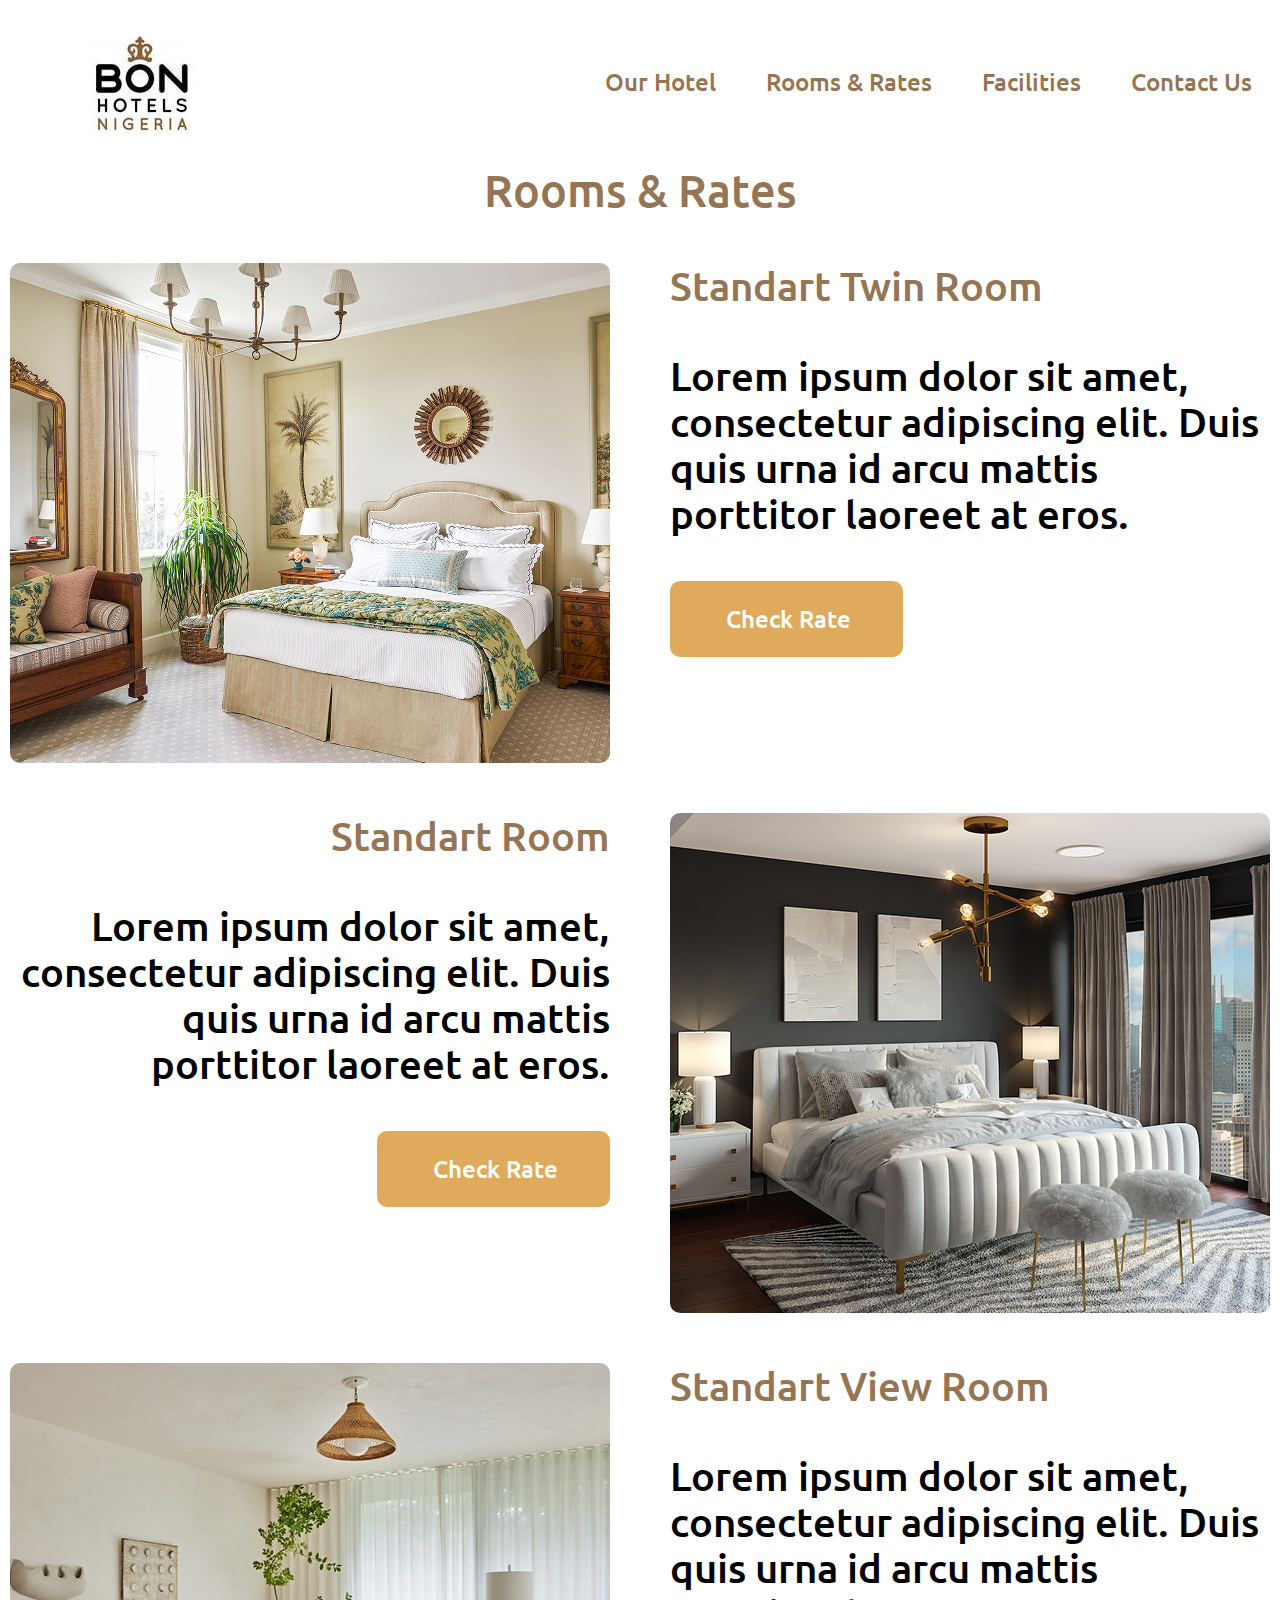
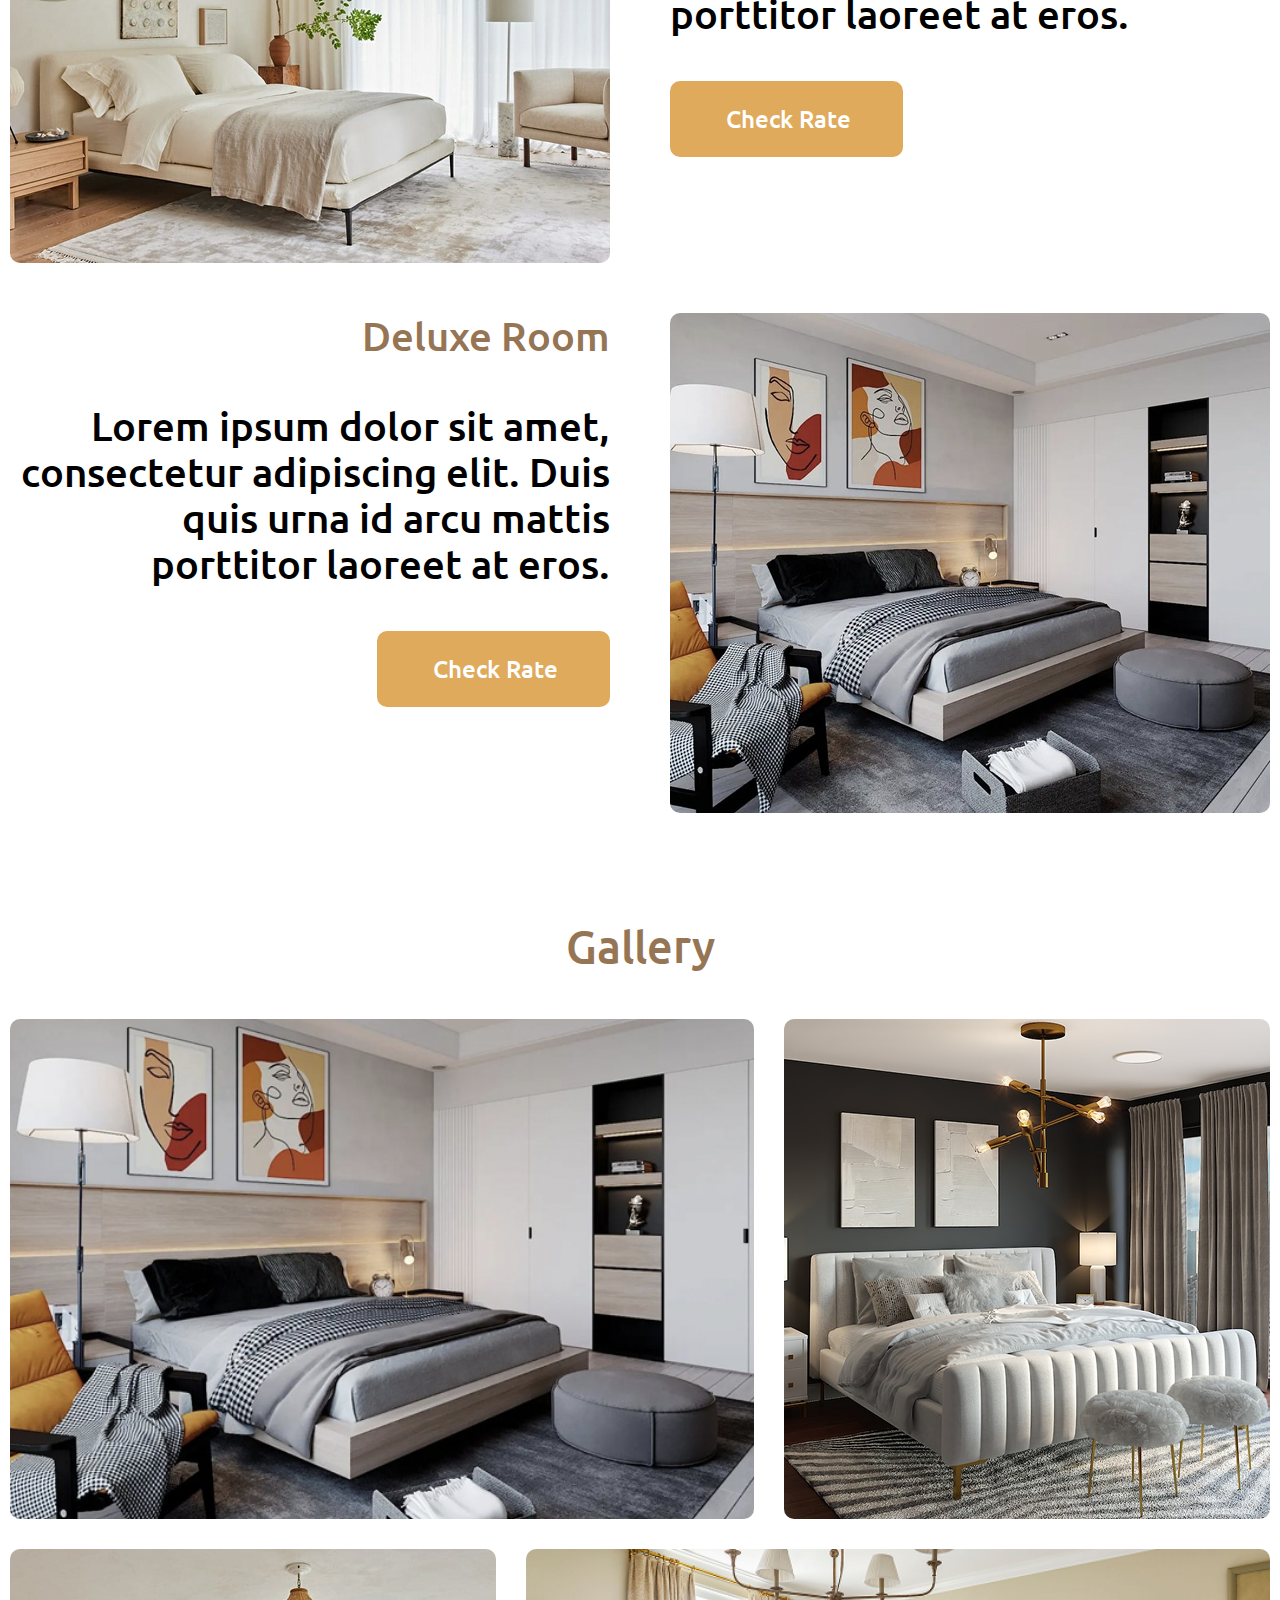
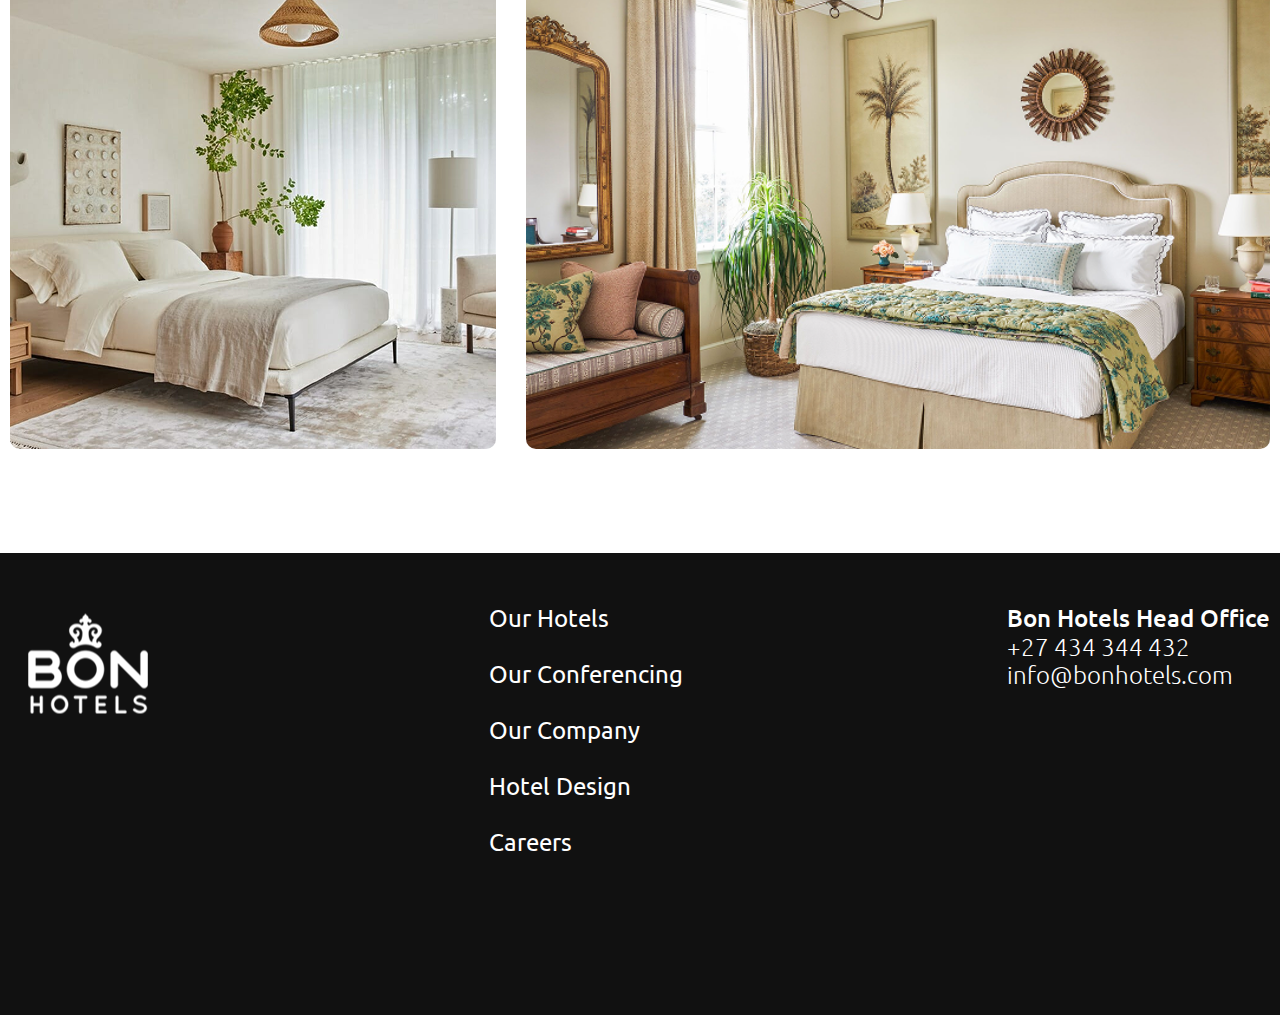
==== newspage.html @ f8b7d802 "Initial commit" ====
<!DOCTYPE html>
<html lang="en">
<head>
    <meta charset="UTF-8">
    <meta name="viewport" content="width=device-width, initial-scale=1.0">
    <link rel="stylesheet" href="style.css">
    <link rel="preconnect" href="https://fonts.googleapis.com">
    <link rel="preconnect" href="https://fonts.gstatic.com" crossorigin>
    <link href="https://fonts.googleapis.com/css2?family=Ubuntu:ital,wght@0,300;0,400;0,500;0,700;1,300;1,400;1,500;1,700&display=swap" rel="stylesheet">
    <title>Archive</title>
</head>
<body>
    <header class="header">
        <div class="container">
            <div class="header-flex">
            <img src="./assets/logo header.svg" alt="logo">
                <nav class="navigation">
                    <a href="index.html#first-section" class="nav-link">Our Hotel</a>
                    <a href="index.html#second-section" class="nav-link">Rooms & Rates</a>
                    <a href="index.html#third-section" class="nav-link">Facilities</a>
                    <a href="newspage.html" class="nav-link">Contact Us</a>
                </nav>
            </div>
        </div>
    </header>
    <main>
        <section class="news-firt-section">
            <div class="container">
                <h2 class="secondary-title">
                    Rooms & Rates
                </h2>
                <div class="news-list">
                    <div class="news-card">
                        <img src="./assets/n1.png" alt="img">
                        <div class="news-card-content">
                            <h3 class="card-title">Standart Twin Room</h3>
                            <p class="card-title">Lorem ipsum dolor sit amet, consectetur adipiscing elit. Duis quis urna id arcu mattis porttitor laoreet at eros.</p>
                            <a href="#" class="button button-small">Check Rate</a>
                        </div>
                    </div>
                    <div class="news-card">
                        <img src="./assets/n2.png" alt="img">
                        <div class="news-card-content">
                            <h3 class="card-title">Standart Room</h3>
                            <p class="card-title">Lorem ipsum dolor sit amet, consectetur adipiscing elit. Duis quis urna id arcu mattis porttitor laoreet at eros.</p>
                            <a href="#" class="button button-small">Check Rate</a>
                        </div>
                    </div>
                    <div class="news-card">
                        <img src="./assets/n3.png" alt="img">
                        <div class="news-card-content">
                            <h3 class="card-title">Standart View Room</h3>
                            <p class="card-title">Lorem ipsum dolor sit amet, consectetur adipiscing elit. Duis quis urna id arcu mattis porttitor laoreet at eros.</p>
                            <a href="#" class="button button-small">Check Rate</a>
                        </div>
                    </div>
                    <div class="news-card">
                        <img src="./assets/n4.png" alt="img">
                        <div class="news-card-content">
                            <h3 class="card-title">Deluxe Room</h3>
                            <p class="card-title">Lorem ipsum dolor sit amet, consectetur adipiscing elit. Duis quis urna id arcu mattis porttitor laoreet at eros.</p>
                            <a href="#" class="button button-small">Check Rate</a>
                        </div>
                    </div>
                </div>
            </div>
        </section>
        <section class="news-second-section">
            <div class="container">
                <h2 class="secondary-title">Gallery</h2>
                <div class="gallery-grid">
                    <img src="./assets/n4.png" alt="gallery img">
                    <img src="./assets/n2.png" alt="gallery img">
                    <img src="./assets/n3.png" alt="gallery img">
                    <img src="./assets/n1.png" alt="gallery img">
                </div>
            </div>
        </section>
    </main>
<footer>
    <div class="container">
         <div class="footer-container">
             <img src="./assets/logo footer.svg" alt="logo">
             <nav class="footer-navigation">
                 <a href="#" class="footer-nav-links">Our Hotels</a>
                 <a href="#" class="footer-nav-links">Our Conferencing</a>
                 <a href="#" class="footer-nav-links">Our Company</a>
                 <a href="#" class="footer-nav-links">Hotel Design</a>
                 <a href="#" class="footer-nav-links">Careers</a>
             </nav>
             <div class="footer-text">
                 <p>Bon Hotels Head Office</p>
                 <a href="tel:+27 434 344 432">+27 434 344 432</a>
                 <a href="mailto:info@bonhotels.com">info@bonhotels.com</a>
             </div>
         </div>
    </div>
 </footer>
</body>
</html>
---- style.css ----
* {
    margin: 0;
    padding: 0;
    box-sizing: border-box;
}
html {
    scroll-behavior: smooth;
}
h1 {
    font-family: 'ubuntu', sans-serif;
}
.container {
    max-width: 1340px;
    margin: 0 auto;
    padding: 0 10px;
}
.header-flex {
    display: flex;
    justify-content: space-between;
    align-items: center;
    padding: 18px;
    padding-bottom: 18px;
}
.nav-link {
    font-family: 'ubuntu', sans-serif; 
    font-style: normal;
    font-weight: 500;
    font-size: 24px;
    line-height: 28px;
    color: #957554;
    text-decoration: none;
}
.nav-link:hover {
    color:black
}
.navigation {
    display: flex;
    gap: 50px;
}
.first-section {
    background-image: url(./assets/background.png) ;
    height: 100vh;
    background-repeat: no-repeat;
    background-size: cover;
    margin-bottom: 80px;
}
.first-section-content {
    display: flex;
    flex-direction: column;
    justify-content: center;
    align-items: center;
    height: 100%;
    gap: 50px
}
.main-title {
    font-family: "ubuntu", sans-serif;
    font-weight: 700;
    font-size: 80px;
    line-height: 92px;
    color: white;
}
.description,
.footer-text p {
    font-family: "ubuntu", sans-serif;
    font-style: normal;
    font-weight: 500;
    font-size: 24px;
    line-height: 28px;
    color: white;
}
.button {
    font-family: "ubuntu", sans-serif;
    font-style: normal;
    font-weight: 500;
    font-size: 24px;
    line-height: 28px;
    color: white;
    text-decoration: none;
    background-color: #DFAA5B;
    padding: 25px 133px;
    border-radius: 10px;
}
.secondary-title {
    font-family: "ubuntu", sans-serif;
    font-weight: 500;
    font-size: 45px;
    line-height: 52px;
    color: #957554;
    text-align: center;
    margin-bottom: 47px;
}
.rooms-card {
   width: 630px; 
   height: 500px;
   border-radius: 10px;
   overflow: hidden;
   position: relative;
}
.rooms-card > img {
    width: 100%;
    height: 100%;
    object-fit: cover;
}
.cards-content {
    position: absolute;
    left: 0;
    bottom: 57px;
    display: flex;
    flex-direction: column;
    gap: 19px;
    align-items: center;
    width: 100%;
}
.card-title {
    font-family: "ubuntu", sans-serif;
    font-weight: 500;
    font-size: 40px;
    line-height: 46px;
    color: white;
}
.button.button-small {
    padding: 24px 52px 24px 56px;
}
.overlay {
    background: linear-gradient(180deg, rgba(255,255,255,0) 7.48%, #000 100%);
    position: absolute;
    top: 0;
    bottom: 0;
    left: 0;
    right: 0;
}
.rooms-gallery {
    display: flex;
    flex-wrap: wrap;
    gap: 60px;
}
.second-section {
    margin-bottom: 55px;
}
.Contact-us {
    display: flex;
    flex-direction: column;
    justify-content: center;
    align-items: center;
}
.third-section {
    margin-bottom: 122px;
}

/* footer */
footer {
    background: #111111;
    padding: 51px 0 159px;
}
.footer-container {
    display: flex;
    justify-content: space-between;
}
.footer-navigation {
    display: flex;
    flex-direction: column;
    gap: 28px
}
.footer-nav-links {
    font-family: 'ubuntu', sans-serif;
    font-weight: 400;
    font-size: 24px;
    line-height: 28px;
    color: #ffffff;
    text-decoration: none;
}
.footer-nav-links:hover,
.footer-text a:hover {
    color:#DFAA5B;
}
.footer-text a {
    display: block;
    font-weight: 300;
    text-decoration: none;
    font-family: 'ubuntu', sans-serif;
    font-size: 24px;
    line-height: 28px;
    color: #ffffff;
}
.footer-container img{
    width: 154px;
    height: 126px;
    object-fit: cover;
}
.news-card {
    display: grid;
    grid-template-rows: 500px;
    gap: 60px;
    grid-template-columns: 1fr 1fr;
    margin-bottom: 50px;
}
.news-card img {
    width: 100%;
    height: 100%;
    object-fit: cover;
    border-radius: 10px;
}
.news-card-content {
    display: flex;
    flex-direction: column;
    justify-content: flex-start;
    align-items: baseline;
    gap: 44px;
}
.news-card-content h3 {
    color: #957554;
}
.news-card-content p {
    color: #000;
}
.news-card:nth-child(2n) img {
    order: 1;
}
.news-card:nth-child(2n) .news-card-content {
    align-items: end;
}
.news-card:nth-child(2n) .news-card-content {
    text-align: right;
}
.news-card:last-child {
    margin-bottom: 107px;
}
.gallery-grid {
    display: grid;
    grid-template-columns: repeat(5, 1fr);
    grid-template-rows: repeat(2, 500px);
    gap: 30px;
    margin-bottom: 104px;
}
.gallery-grid img {
    width: 100%;
    height: 100%;
    object-fit: cover;
    border-radius: 10px;
}
.gallery-grid img:first-child {
    grid-area: 1/1/2/4;
}
.gallery-grid img:nth-child(2) {
    grid-area: 1/4/2/6;
}
.gallery-grid img:nth-child(3) {
    grid-area: 2/1/3/3;
}
.gallery-grid img:nth-child(4) {
    grid-area: 2/3/3/6;
}
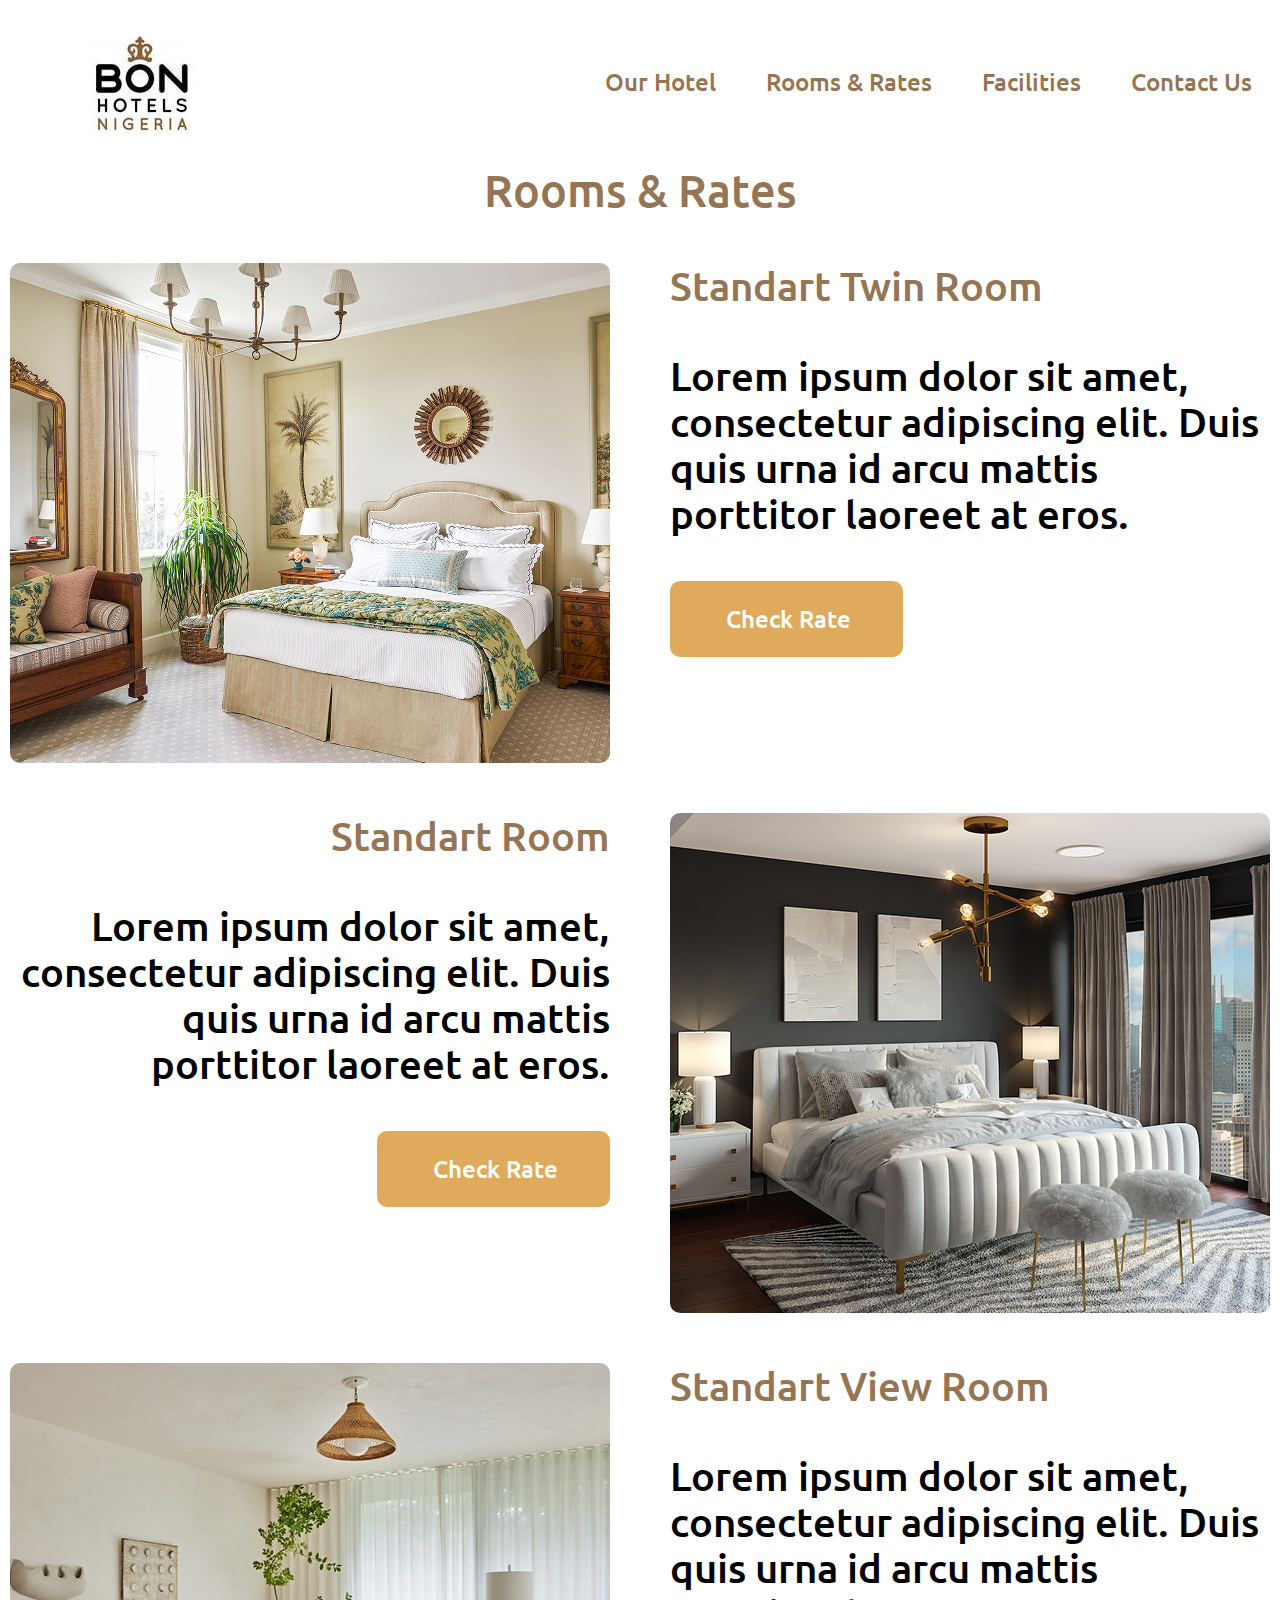
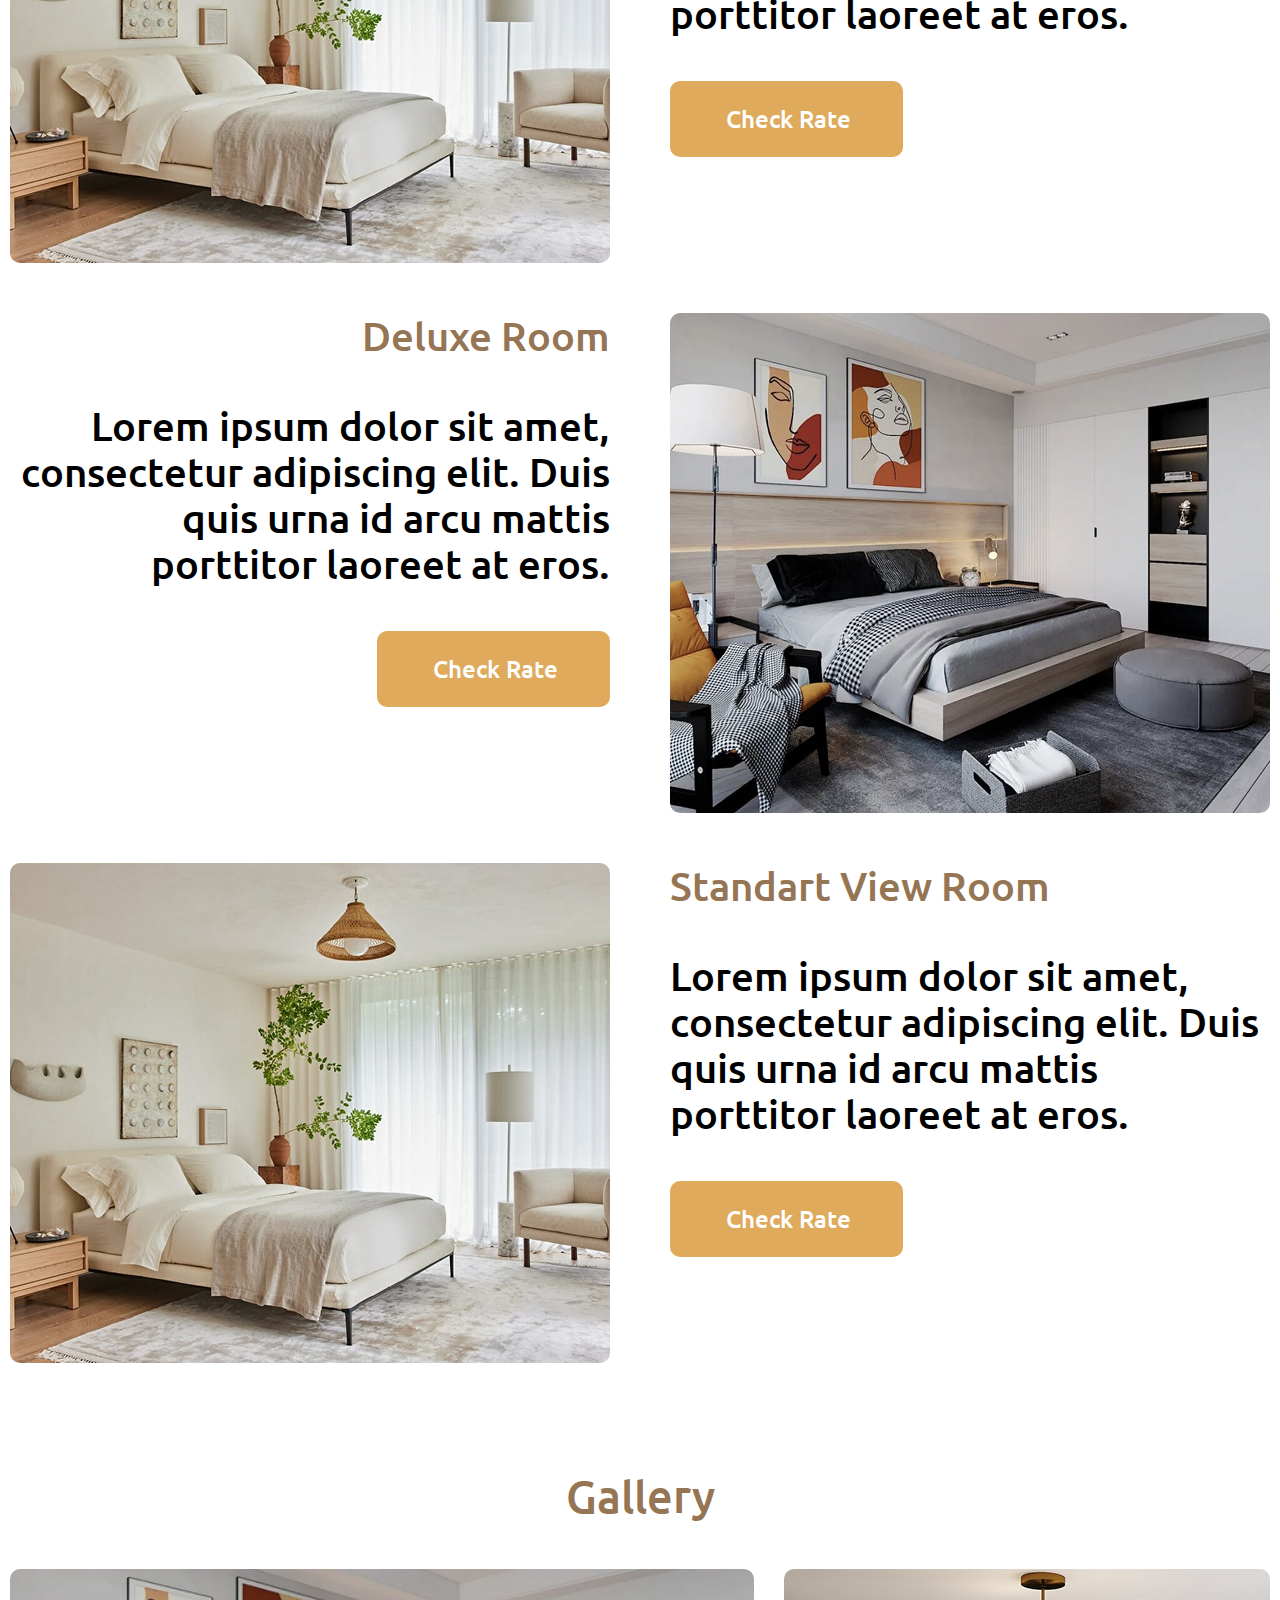
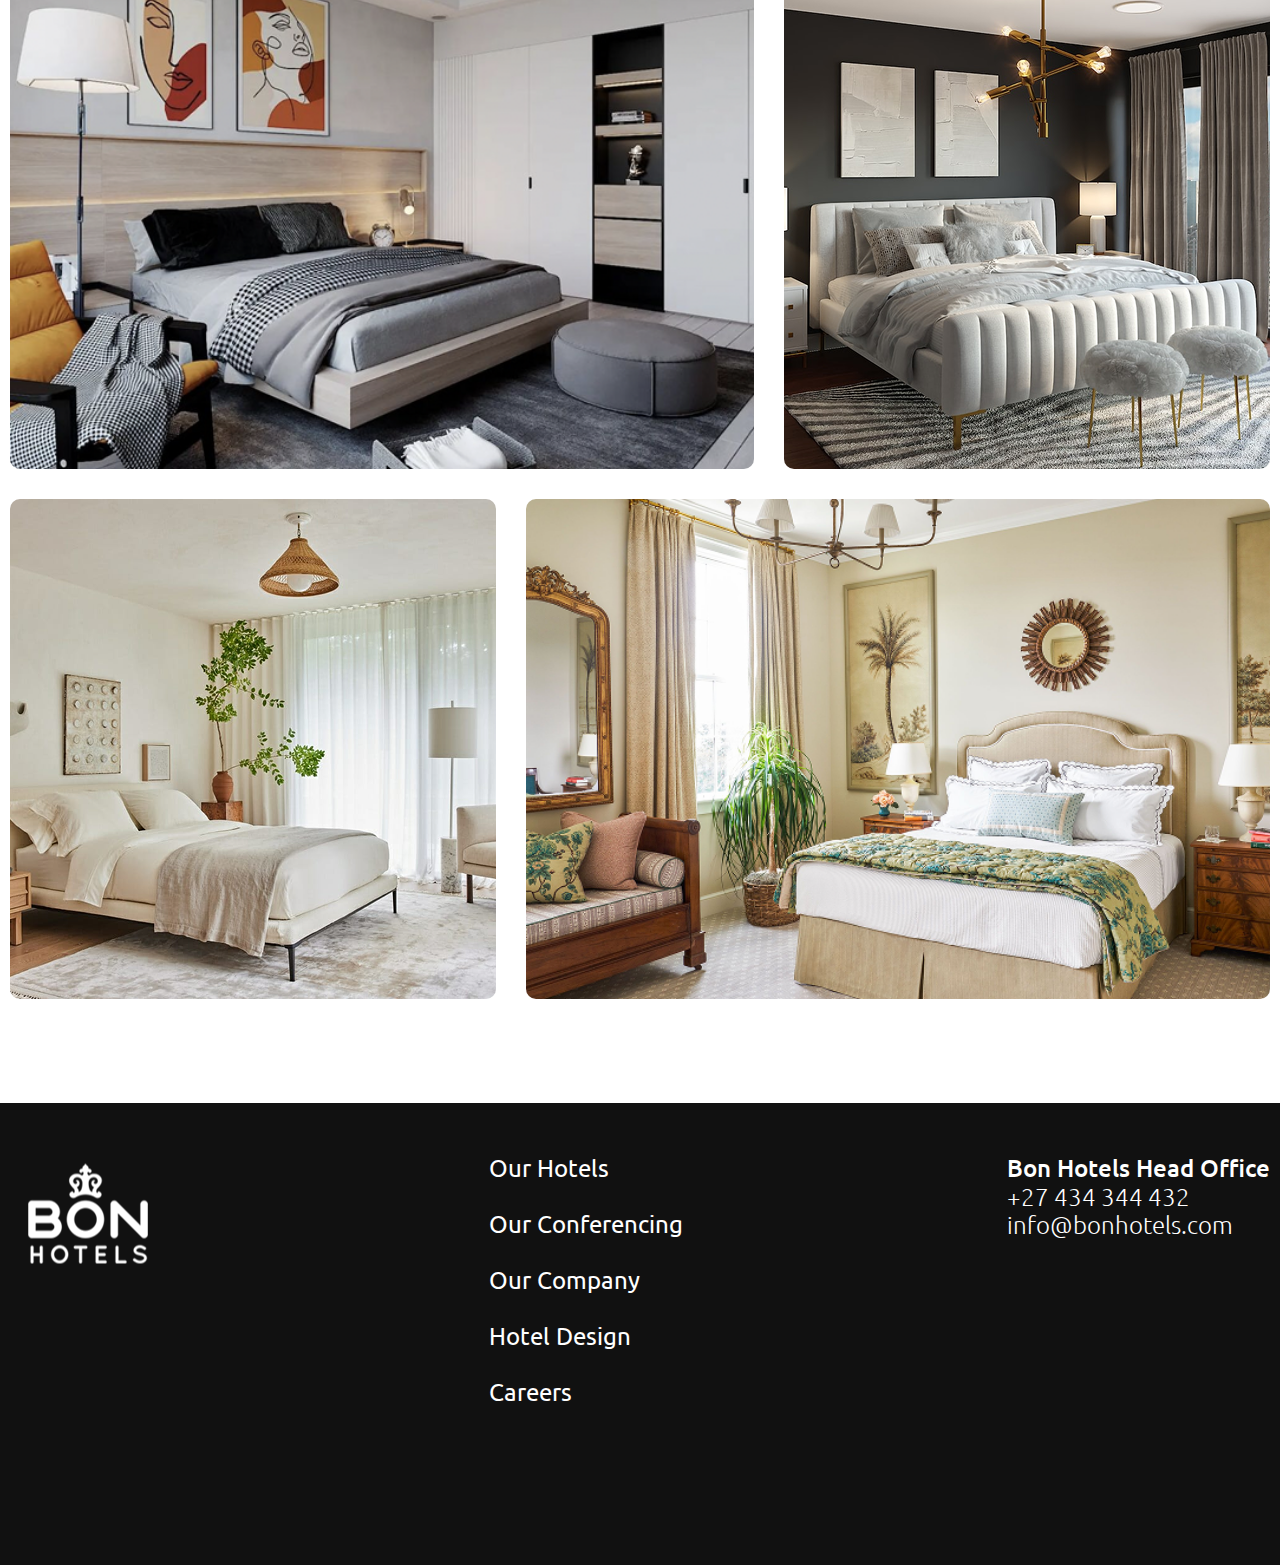
==== commit 4f43c79e: "Add new card to newspage" ====
--- a/newspage.html
+++ b/newspage.html
@@ -62,6 +62,14 @@
                             <a href="#" class="button button-small">Check Rate</a>
                         </div>
                     </div>
+                    <div class="news-card">
+                        <img src="./assets/n3.png" alt="img">
+                        <div class="news-card-content">
+                            <h3 class="card-title">Standart View Room</h3>
+                            <p class="card-title">Lorem ipsum dolor sit amet, consectetur adipiscing elit. Duis quis urna id arcu mattis porttitor laoreet at eros.</p>
+                            <a href="#" class="button button-small">Check Rate</a>
+                        </div>
+                    </div>
                 </div>
             </div>
         </section>
